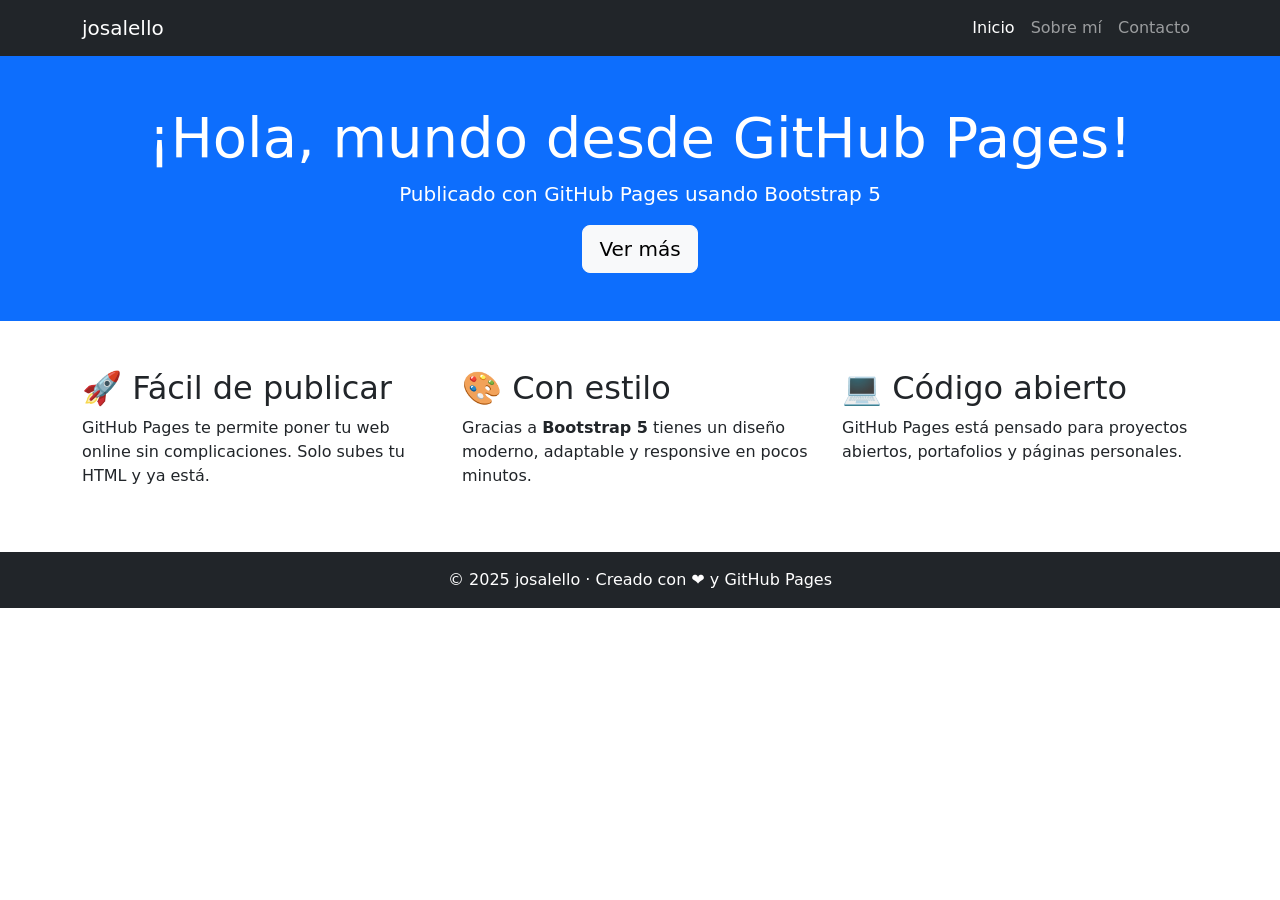
==== index.html @ e55edfe8 ":tada: Create index.html" ====
<!doctype html>
<html lang="es">
<head>
  <meta charset="utf-8">
  <meta name="viewport" content="width=device-width, initial-scale=1">
  <title>josalello</title>

  <!-- Bootstrap 5.3 (CDN oficial) -->
  <link 
    href="https://cdn.jsdelivr.net/npm/bootstrap@5.3.3/dist/css/bootstrap.min.css" 
    rel="stylesheet" 
    integrity="sha384-QWTKZyjpPEjISv5WaRU9OFeRpok6YctnYmDr5pNlyT2bRjXh0JMhjY6hW+ALEwIH" 
    crossorigin="anonymous"
  >
</head>
<body>

  <!-- Navbar -->
  <nav class="navbar navbar-expand-lg navbar-dark bg-dark">
    <div class="container">
      <a class="navbar-brand" href="#">josalello</a>
      <button class="navbar-toggler" type="button" data-bs-toggle="collapse" data-bs-target="#navbarNav">
        <span class="navbar-toggler-icon"></span>
      </button>
      <div class="collapse navbar-collapse" id="navbarNav">
        <ul class="navbar-nav ms-auto">
          <li class="nav-item"><a class="nav-link active" href="#">Inicio</a></li>
          <li class="nav-item"><a class="nav-link" href="#">Sobre mí</a></li>
          <li class="nav-item"><a class="nav-link" href="#">Contacto</a></li>
        </ul>
      </div>
    </div>
  </nav>

  <!-- Hero -->
  <header class="bg-primary text-white text-center py-5">
    <div class="container">
      <h1 class="display-4">¡Hola, mundo desde GitHub Pages!</h1>
      <p class="lead">Publicado con GitHub Pages usando Bootstrap 5</p>
      <a href="#contenido" class="btn btn-light btn-lg">Ver más</a>
    </div>
  </header>

  <!-- Contenido -->
  <main id="contenido" class="container my-5">
    <div class="row">
      <div class="col-md-4">
        <h2>🚀 Fácil de publicar</h2>
        <p>GitHub Pages te permite poner tu web online sin complicaciones. Solo subes tu HTML y ya está.</p>
      </div>
      <div class="col-md-4">
        <h2>🎨 Con estilo</h2>
        <p>Gracias a <strong>Bootstrap 5</strong> tienes un diseño moderno, adaptable y responsive en pocos minutos.</p>
      </div>
      <div class="col-md-4">
        <h2>💻 Código abierto</h2>
        <p>GitHub Pages está pensado para proyectos abiertos, portafolios y páginas personales.</p>
      </div>
    </div>
  </main>

  <!-- Footer -->
  <footer class="bg-dark text-white text-center py-3">
    <p class="mb-0">&copy; 2025 josalello · Creado con ❤️ y GitHub Pages</p>
  </footer>

  <!-- Bootstrap JS (para navbar y otros componentes) -->
  <script 
    src="https://cdn.jsdelivr.net/npm/bootstrap@5.3.3/dist/js/bootstrap.bundle.min.js" 
    integrity="sha384-YvpcrYf0tY3lHB60NNkmXc5s9fDVZLESaAA55NDzOxhy9GkcIdslK1eN7N6jIeHz" 
    crossorigin="anonymous">
  </script>
</body>
</html>
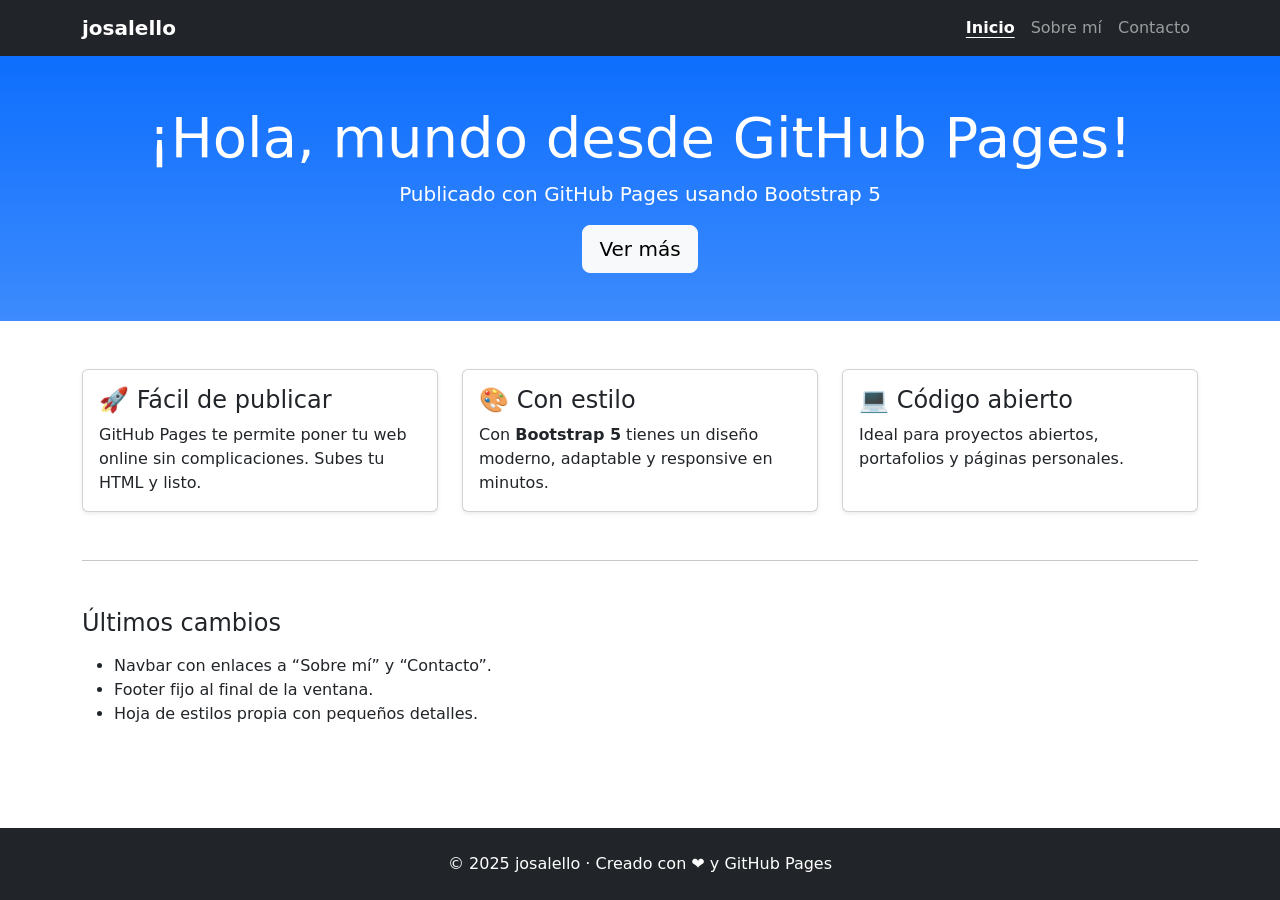
==== commit c9915fa8: ":tada:" ====
--- a/index.html
+++ b/index.html
@@ -3,37 +3,37 @@
 <head>
   <meta charset="utf-8">
   <meta name="viewport" content="width=device-width, initial-scale=1">
-  <title>josalello</title>
+  <title>Inicio · josalello</title>
 
   <!-- Bootstrap 5.3 (CDN oficial) -->
-  <link 
-    href="https://cdn.jsdelivr.net/npm/bootstrap@5.3.3/dist/css/bootstrap.min.css" 
-    rel="stylesheet" 
-    integrity="sha384-QWTKZyjpPEjISv5WaRU9OFeRpok6YctnYmDr5pNlyT2bRjXh0JMhjY6hW+ALEwIH" 
-    crossorigin="anonymous"
-  >
+  <link rel="stylesheet"
+        href="https://cdn.jsdelivr.net/npm/bootstrap@5.3.3/dist/css/bootstrap.min.css"
+        integrity="sha384-QWTKZyjpPEjISv5WaRU9OFeRpok6YctnYmDr5pNlyT2bRjXh0JMhjY6hW+ALEwIH"
+        crossorigin="anonymous">
+  <!-- Estilos propios -->
+  <link rel="stylesheet" href="style.css">
 </head>
 <body>
 
   <!-- Navbar -->
   <nav class="navbar navbar-expand-lg navbar-dark bg-dark">
     <div class="container">
-      <a class="navbar-brand" href="#">josalello</a>
+      <a class="navbar-brand fw-bold" href="index.html">josalello</a>
       <button class="navbar-toggler" type="button" data-bs-toggle="collapse" data-bs-target="#navbarNav">
         <span class="navbar-toggler-icon"></span>
       </button>
       <div class="collapse navbar-collapse" id="navbarNav">
         <ul class="navbar-nav ms-auto">
-          <li class="nav-item"><a class="nav-link active" href="#">Inicio</a></li>
-          <li class="nav-item"><a class="nav-link" href="#">Sobre mí</a></li>
-          <li class="nav-item"><a class="nav-link" href="#">Contacto</a></li>
+          <li class="nav-item"><a class="nav-link active" href="index.html">Inicio</a></li>
+          <li class="nav-item"><a class="nav-link" href="about.html">Sobre mí</a></li>
+          <li class="nav-item"><a class="nav-link" href="contacto.html">Contacto</a></li>
         </ul>
       </div>
     </div>
   </nav>
 
   <!-- Hero -->
-  <header class="bg-primary text-white text-center py-5">
+  <header class="hero text-white text-center py-5">
     <div class="container">
       <h1 class="display-4">¡Hola, mundo desde GitHub Pages!</h1>
       <p class="lead">Publicado con GitHub Pages usando Bootstrap 5</p>
@@ -42,33 +42,55 @@
   </header>
 
   <!-- Contenido -->
-  <main id="contenido" class="container my-5">
-    <div class="row">
+  <main id="contenido" class="container section-pad">
+    <div class="row g-4">
       <div class="col-md-4">
-        <h2>🚀 Fácil de publicar</h2>
-        <p>GitHub Pages te permite poner tu web online sin complicaciones. Solo subes tu HTML y ya está.</p>
+        <div class="card h-100 shadow-sm">
+          <div class="card-body">
+            <h2 class="h4">🚀 Fácil de publicar</h2>
+            <p class="mb-0">GitHub Pages te permite poner tu web online sin complicaciones. Subes tu HTML y listo.</p>
+          </div>
+        </div>
       </div>
       <div class="col-md-4">
-        <h2>🎨 Con estilo</h2>
-        <p>Gracias a <strong>Bootstrap 5</strong> tienes un diseño moderno, adaptable y responsive en pocos minutos.</p>
+        <div class="card h-100 shadow-sm">
+          <div class="card-body">
+            <h2 class="h4">🎨 Con estilo</h2>
+            <p class="mb-0">Con <strong>Bootstrap 5</strong> tienes un diseño moderno, adaptable y responsive en minutos.</p>
+          </div>
+        </div>
       </div>
       <div class="col-md-4">
-        <h2>💻 Código abierto</h2>
-        <p>GitHub Pages está pensado para proyectos abiertos, portafolios y páginas personales.</p>
+        <div class="card h-100 shadow-sm">
+          <div class="card-body">
+            <h2 class="h4">💻 Código abierto</h2>
+            <p class="mb-0">Ideal para proyectos abiertos, portafolios y páginas personales.</p>
+          </div>
+        </div>
       </div>
     </div>
+
+    <hr class="my-5">
+
+    <section>
+      <h2 class="h4 mb-3">Últimos cambios</h2>
+      <ul>
+        <li>Navbar con enlaces a “Sobre mí” y “Contacto”.</li>
+        <li>Footer fijo al final de la ventana.</li>
+        <li>Hoja de estilos propia con pequeños detalles.</li>
+      </ul>
+    </section>
   </main>
 
-  <!-- Footer -->
-  <footer class="bg-dark text-white text-center py-3">
-    <p class="mb-0">&copy; 2025 josalello · Creado con ❤️ y GitHub Pages</p>
+  <!-- Footer fijo -->
+  <footer class="site-footer bg-dark text-white text-center d-flex align-items-center justify-content-center fixed-bottom">
+    <p class="mb-0 py-3 px-2">&copy; 2025 josalello · Creado con ❤️ y GitHub Pages</p>
   </footer>
 
-  <!-- Bootstrap JS (para navbar y otros componentes) -->
-  <script 
-    src="https://cdn.jsdelivr.net/npm/bootstrap@5.3.3/dist/js/bootstrap.bundle.min.js" 
-    integrity="sha384-YvpcrYf0tY3lHB60NNkmXc5s9fDVZLESaAA55NDzOxhy9GkcIdslK1eN7N6jIeHz" 
-    crossorigin="anonymous">
-  </script>
+  <!-- Bootstrap JS -->
+  <script
+    src="https://cdn.jsdelivr.net/npm/bootstrap@5.3.3/dist/js/bootstrap.bundle.min.js"
+    integrity="sha384-YvpcrYf0tY3lHB60NNkmXc5s9fDVZLESaAA55NDzOxhy9GkcIdslK1eN7N6jIeHz"
+    crossorigin="anonymous"></script>
 </body>
 </html>
--- a/style.css
+++ b/style.css
@@ -0,0 +1,35 @@
+/* --- Ajustes globales --- */
+:root {
+  --footer-h: 72px; /* alto aprox. del footer */
+}
+
+html, body {
+  height: 100%;
+}
+
+body {
+  padding-bottom: var(--footer-h); /* evita que el footer tape el contenido */
+}
+
+/* Navbar activa */
+.navbar .nav-link.active {
+  font-weight: 600;
+  text-decoration: underline;
+  text-underline-offset: 4px;
+}
+
+/* Héroe */
+.hero {
+  background: linear-gradient(180deg, #0d6efd 0%, #3d8bfd 100%);
+}
+
+/* Utilidades */
+.section-pad {
+  padding-top: 3rem;
+  padding-bottom: 3rem;
+}
+
+/* Footer */
+.site-footer {
+  min-height: var(--footer-h);
+}
